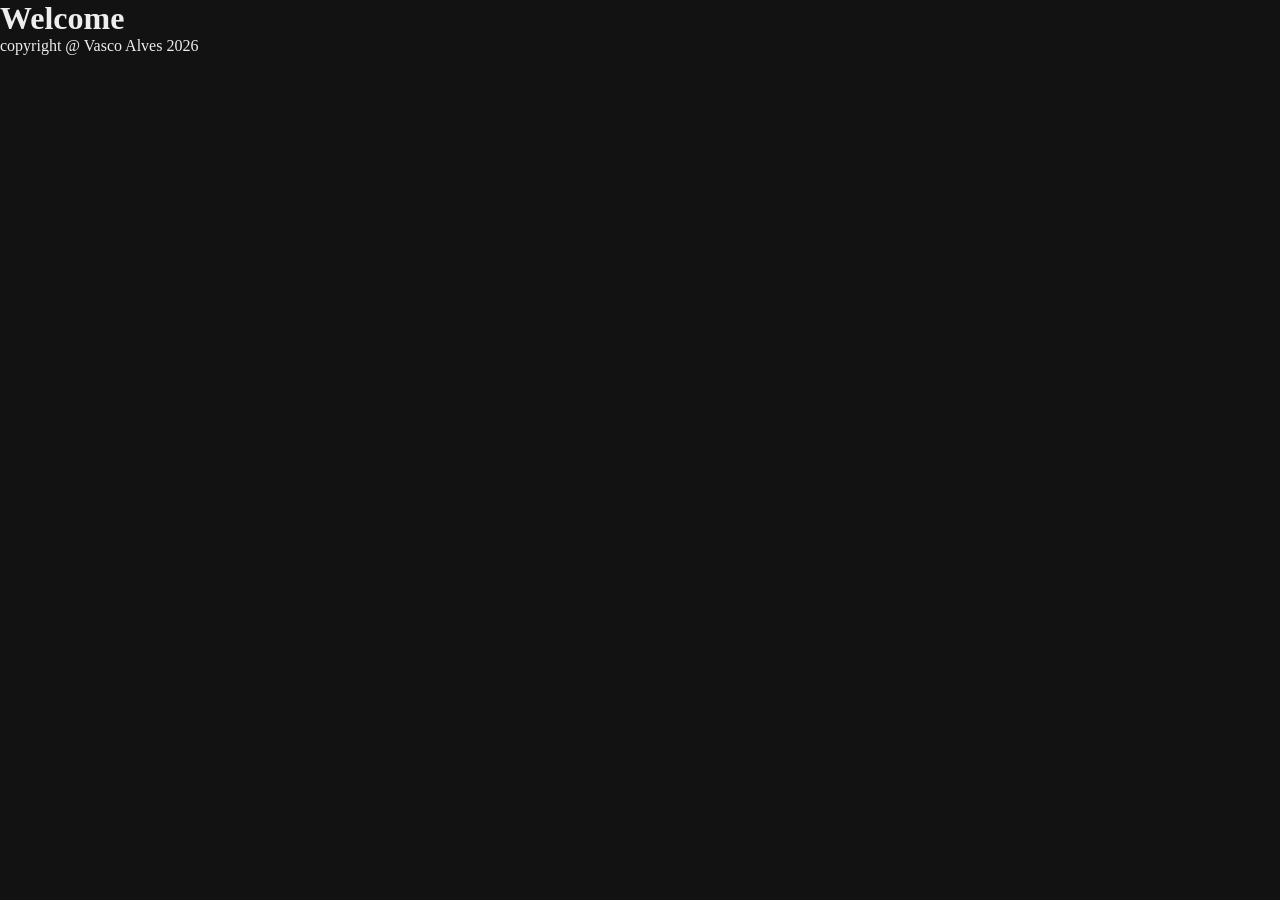
==== docs/index.html @ f74959d6 "VT 0.7.1. Omarchy theme; SIGUSR1 reload; palette at present Peak 0.10.8, testing doc generator, READ" ====
<!DOCTYPE html>
    <html>
            <head>
        <title>docs/index.md</title>
        <link rel="stylesheet" href="style.css">
    </head>

        <body>
            <main>
                <h1>Welcome</h1>

            </main>
                <footer>
        copyright @ Vasco Alves 2026
    </footer>

        </body>
    </html>
---- docs/style.css ----
* {
    padding: 0em;
    margin: 0em;
}

html {
    font-size: 16px; /* 1rem */
    background: #121212;
    color: #eeeeee;
}
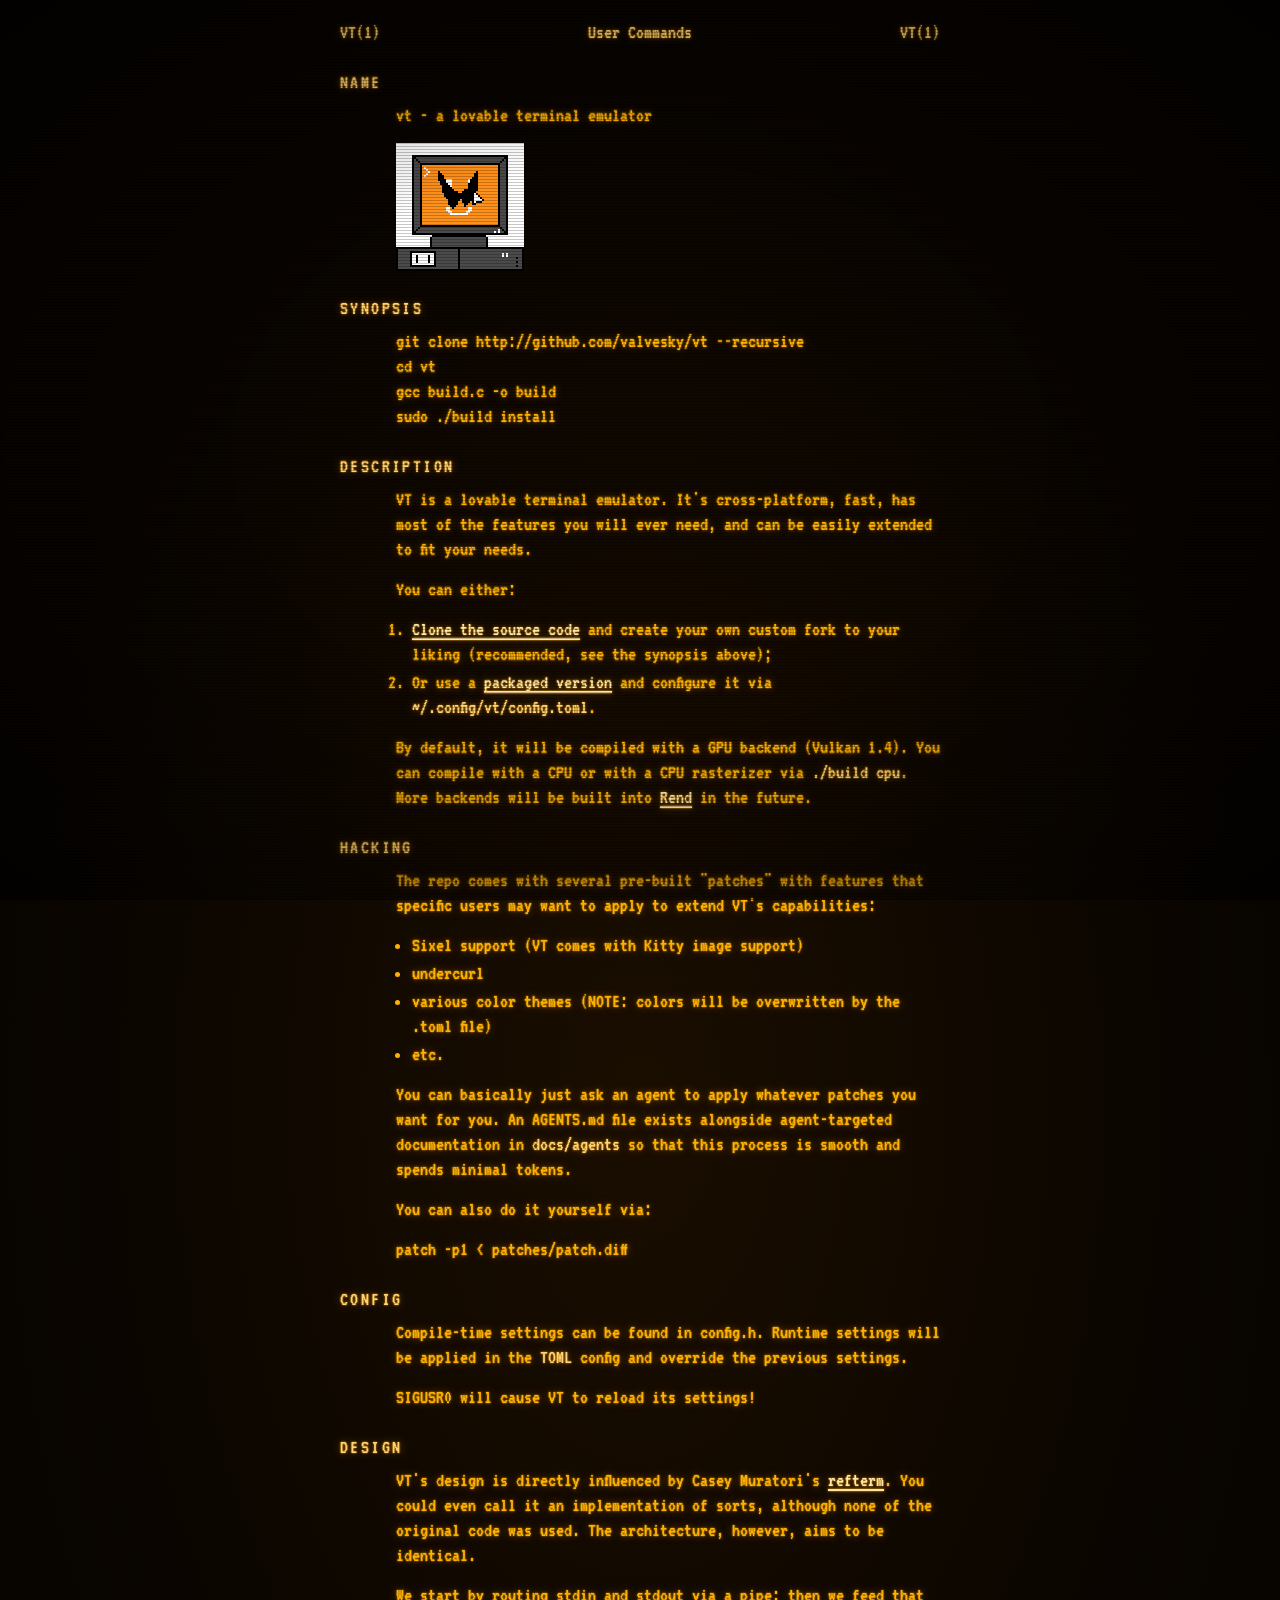
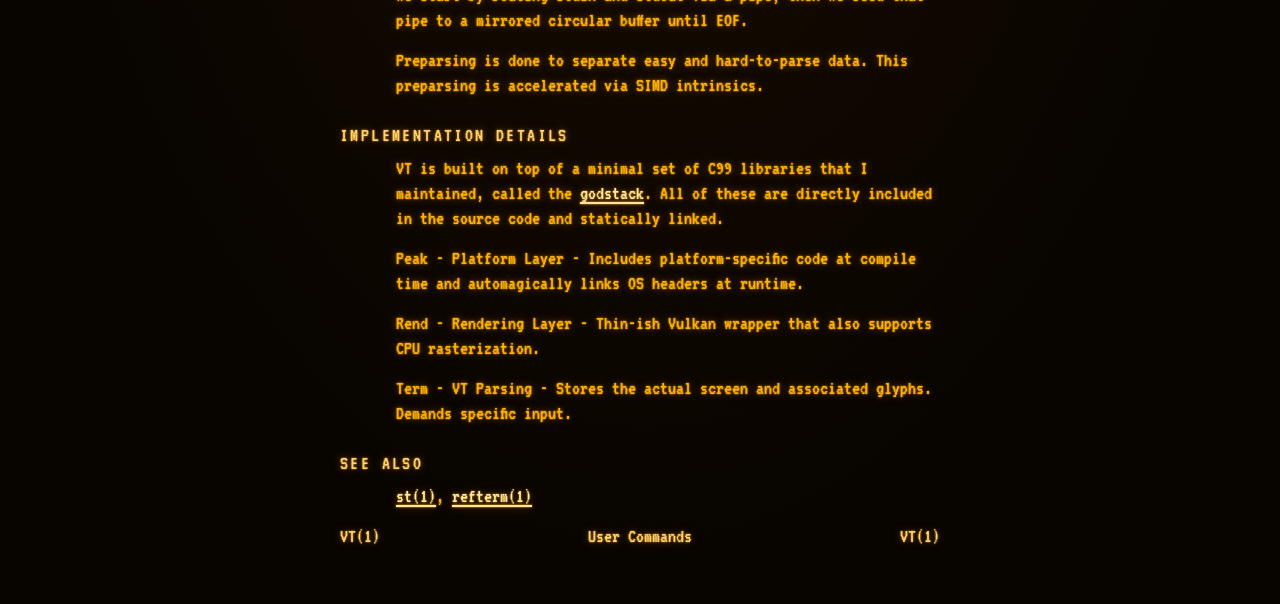
==== commit 0fe76b0b: "Cool Docs" ====
--- a/docs/index.html
+++ b/docs/index.html
@@ -1,18 +1,256 @@
-    <!DOCTYPE html>
-    <html>
-            <head>
-        <title>docs/index.md</title>
-        <link rel="stylesheet" href="style.css">
+<!DOCTYPE html>
+<html>
+    <head>
+        <title>VT(1)</title>
+        <link rel="icon" href="vt.2x.ico" type="image/x-icon">
+        <link rel="preconnect" href="https://fonts.googleapis.com">
+        <link rel="preconnect" href="https://fonts.gstatic.com" crossorigin>
+        <link href="https://fonts.googleapis.com/css2?family=VT323&display=swap" rel="stylesheet">
+        <style>
+*, *::before, *::after {
+    box-sizing: border-box;
+    margin: 0;
+    padding: 0;
+    border: 0 solid;
+}
+
+html {
+    -webkit-text-size-adjust: 100%;
+    tab-size: 8;
+    line-height: 1.25;
+    font-family: "VT323", monospace;
+    font-size: 20px;
+    background: #000000;
+    color: #ffb000;
+    text-shadow: 0 0 2px #ffb000, 0 0 10px rgba(255, 160, 0, 0.45);
+    scrollbar-width: none;
+}
+
+html::-webkit-scrollbar {
+    display: none;
+}
+
+html, body {
+    width: 100%;
+    min-height: 100%;
+}
+
+body {
+    display: flex;
+    flex-direction: column;
+    align-items: center;
+    background: radial-gradient(ellipse at center, #1a0e00 0%, #080400 70%);
+}
+
+body::before {
+    content: "";
+    pointer-events: none;
+    position: fixed;
+    inset: 0;
+    z-index: 1;
+    background: repeating-linear-gradient(
+        to bottom,
+        transparent 0,
+        transparent 2px,
+        rgba(0, 0, 0, 0.22) 2px,
+        rgba(0, 0, 0, 0.22) 3px
+    );
+}
+
+body::after {
+    content: "";
+    pointer-events: none;
+    position: fixed;
+    inset: 0;
+    z-index: 2;
+    background: radial-gradient(ellipse at center, transparent 45%, rgba(0, 0, 0, 0.55) 100%);
+}
+
+main {
+    width: 80ch;
+    max-width: 100%;
+    padding: 1rem 1rem 2rem;
+}
+
+.man-head {
+    display: flex;
+    justify-content: space-between;
+    align-items: center;
+    width: 100%;
+    color: #ffd27a;
+}
+
+.man-head img {
+    display: inline-block;
+    height: 1.1em;
+    width: 1.1em;
+    margin: 0 0.5ch 0 0;
+    vertical-align: middle;
+    image-rendering: pixelated;
+}
+
+h1, h2 {
+    font-size: 1em;
+    font-weight: normal;
+    text-align: left;
+    text-transform: uppercase;
+    letter-spacing: 0.12em;
+    color: #ffd27a;
+    margin: 1.25em 0 0.4em;
+}
+
+main > p:not(.man-head),
+main > ul,
+main > h2,
+main > ol,
+main > pre,
+main > img {
+    margin-left: 7ch;
+}
+
+p { margin-bottom: 0.75em; }
+
+img {
+    display: block;
+    margin-top: 0.5em;
+    margin-bottom: 0.75em;
+    image-rendering: pixelated;
+}
+
+a {
+    color: #ffe7b0;
+    text-decoration: underline;
+    text-underline-offset: 0.15em;
+}
+
+a:hover {
+    color: #000000;
+    background: #ffb000;
+    text-shadow: none;
+}
+
+pre, code, kbd, samp {
+    font-family: inherit;
+    font-size: inherit;
+}
+
+code { color: #ffd27a; }
+
+pre {
+    margin-top: 0.4em;
+    margin-bottom: 0.75em;
+    white-space: pre-wrap;
+}
+
+ol, ul {
+    margin-bottom: 0.75em;
+    padding-left: 2ch;
+}
+
+li { margin: 0.15em 0; }
+
+
+        </style>
     </head>
 
-        <body>
-            <main>
-                <h1>Welcome</h1>
-
-            </main>
-                <footer>
-        copyright @ Vasco Alves 2026
-    </footer>
-
-        </body>
-    </html>
+    <body>
+        <main>
+            <p class="man-head"><span>VT(1)</span><span>User Commands</span><span>VT(1)</span></p>
+
+            <h1>Name</h1>
+            <p>vt - a lovable terminal emulator</p>
+            <img src="vt.2x.gif">
+
+            <h1 id="synopsis">Synopsis</h1>
+            <pre>git clone http://github.com/valvesky/vt --recursive
+cd vt
+gcc build.c -o build
+sudo ./build install</pre>
+
+            <h1>Description</h1>
+            <p>
+                VT is a lovable terminal emulator. It's cross-platform, fast, has most of the features
+                you will ever need, and can be easily extended to fit your needs.
+            </p>
+            <p>You can either:</p>
+            <ol>
+                <li><a href="#synopsis">Clone the source code</a> and create your own custom fork to your liking (recommended, see the synopsis above);</li>
+                <li>Or use a <a href="https://github.com/valvesky/vt/releases">packaged version</a> and configure it via <code>~/.config/vt/config.toml</code>.</li>
+            </ol>
+            <p>
+            By default, it will be compiled with a GPU backend (Vulkan 1.4).
+            You can compile with a CPU or with a CPU rasterizer via <code>./build cpu</code>.
+            More backends will be built into <a href="https://github.com/godxgun//HA">Rend</a> in the future.
+            </p>
+
+            <h1>Hacking</h1>
+            <p>
+                The repo comes with several pre-built "patches" with features that specific users
+                may want to apply to extend VT's capabilities:
+            </p>
+            <ul>
+                <li>Sixel support (VT comes with Kitty image support)</li>
+                <li>undercurl</li>
+                <li>various color themes (NOTE: colors will be overwritten by the .toml file)</li>
+                <li>etc.</li>
+            </ul>
+
+            <p>
+            You can basically just ask an agent to apply whatever patches you want for you.
+            An AGENTS.md file exists alongside agent-targeted documentation in <code>docs/agents</code>
+            so that this process is smooth and spends minimal tokens.
+            </p>
+
+            <p>
+            You can also do it yourself via: <pre>patch -p1 < patches/patch.diff</pre>
+            </p>
+
+            <h1>CONFIG</h1>
+
+            <p>
+            Compile-time settings can be found in config.h.
+            Runtime settings will be applied in the <code>TOML</code> config and override the previous settings.
+            </p>
+
+            <p>SIGUSR0 will cause VT to reload its settings!</p>
+
+            <h1>Design</h1>
+
+            <p>
+                VT's design is directly influenced by Casey Muratori's <a href="https://github.com/cmuratori/refterm">refterm</a>.
+                You could even call it an implementation of sorts, although none of the original code was used.
+                The architecture, however, aims to be identical.
+            </p>
+
+            <p>
+            We start by routing stdin and stdout via a pipe; then we feed that pipe to a mirrored circular buffer until EOF.
+            </p>
+
+            <p>
+            Preparsing is done to separate easy and hard-to-parse data. This preparsing is accelerated via SIMD intrinsics.
+            </p>
+
+            <h1>Implementation Details</h1>
+            <p>
+            VT is built on top of a minimal set of C99 libraries that I maintained, called the <a href="https://github.com/godxgun/godstack">godstack</a>.
+            All of these are directly included in the source code and statically linked.
+            </p>
+
+            <p>
+                Peak - Platform Layer - Includes platform-specific code at compile time and automagically links OS headers at runtime.
+            </p>
+
+            <p>
+                Rend - Rendering Layer - Thin-ish Vulkan wrapper that also supports CPU rasterization.
+            </p>
+
+            <p>
+                Term - VT Parsing - Stores the actual screen and associated glyphs. Demands specific input.
+            </p>
+
+            <h1>See Also</h1>
+            <p><a href="https://st.suckless.org/">st(1)</a>, <a href="https://github.com/cmuratori/refterm">refterm(1)</a></p>
+            <p class="man-head"><span>VT(1)</span><span>User Commands</span><span>VT(1)</span></p>
+        </main>
+    </body>
+</html>
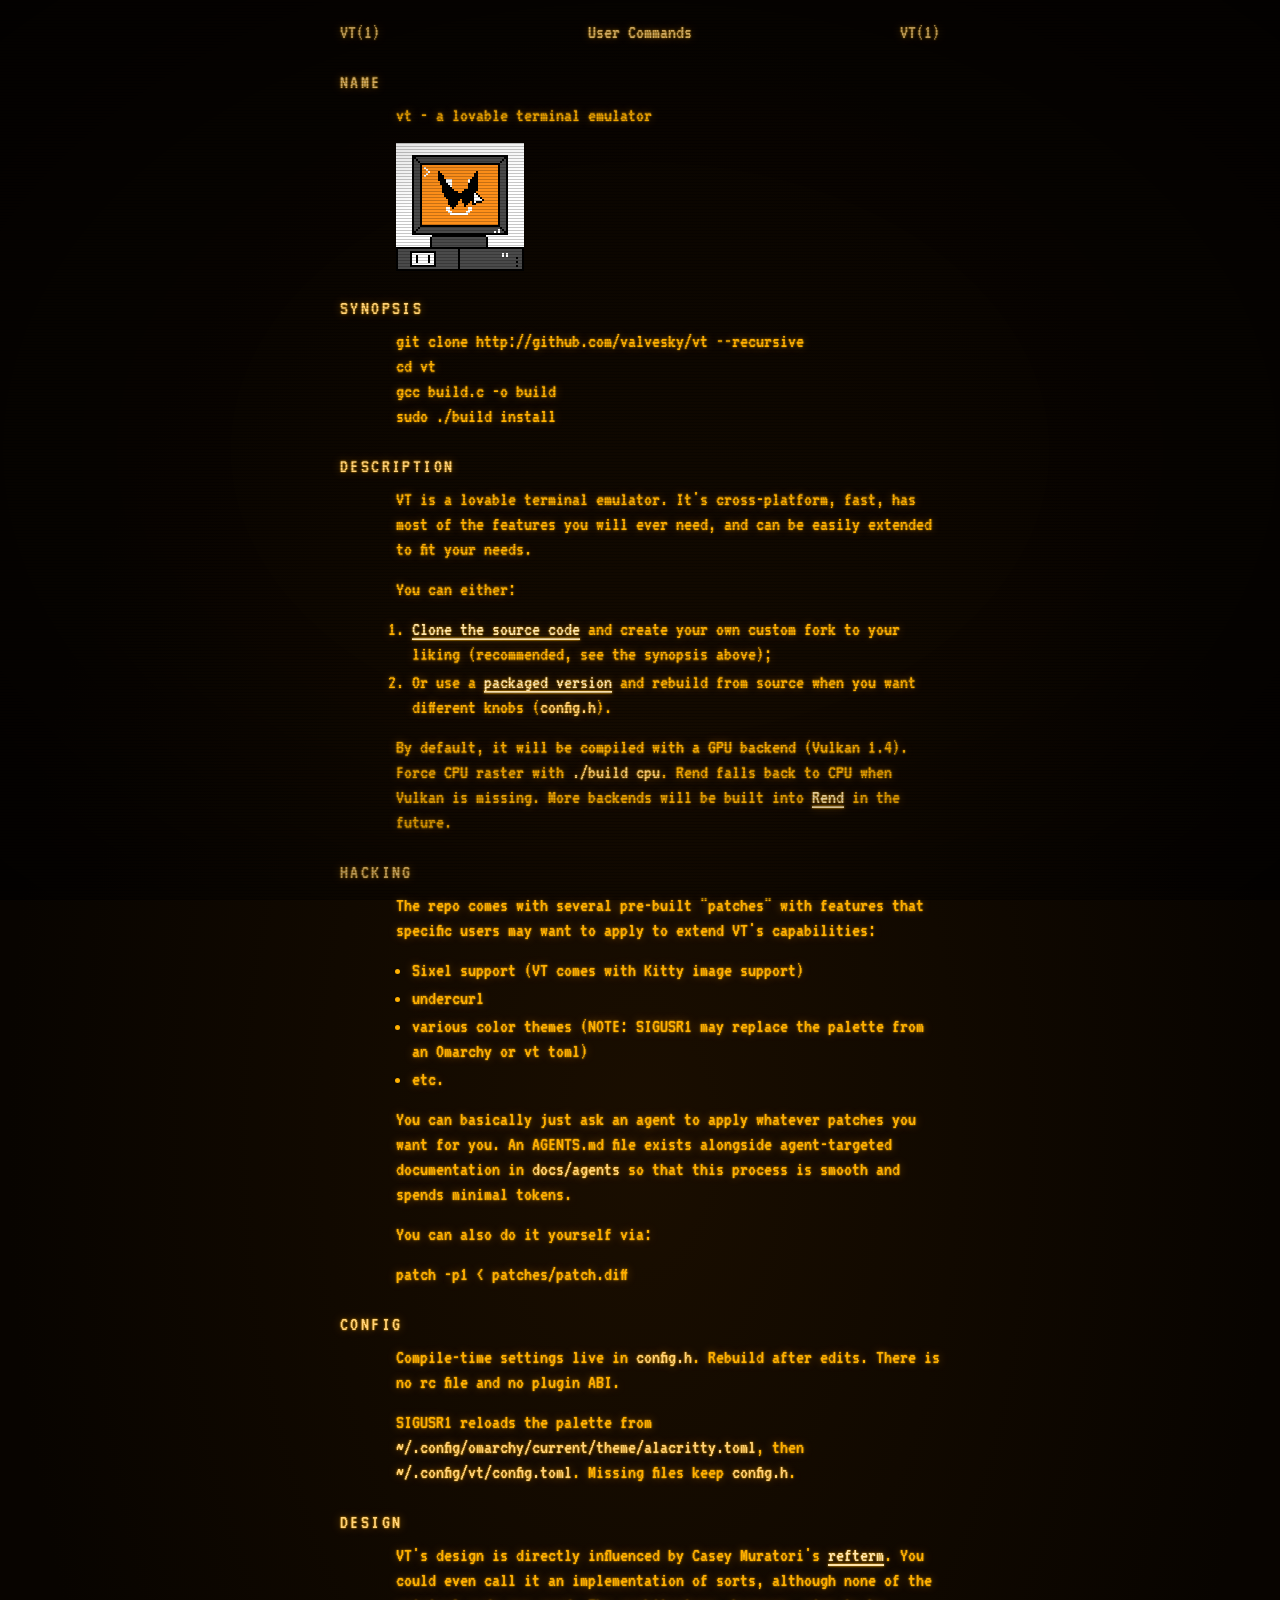
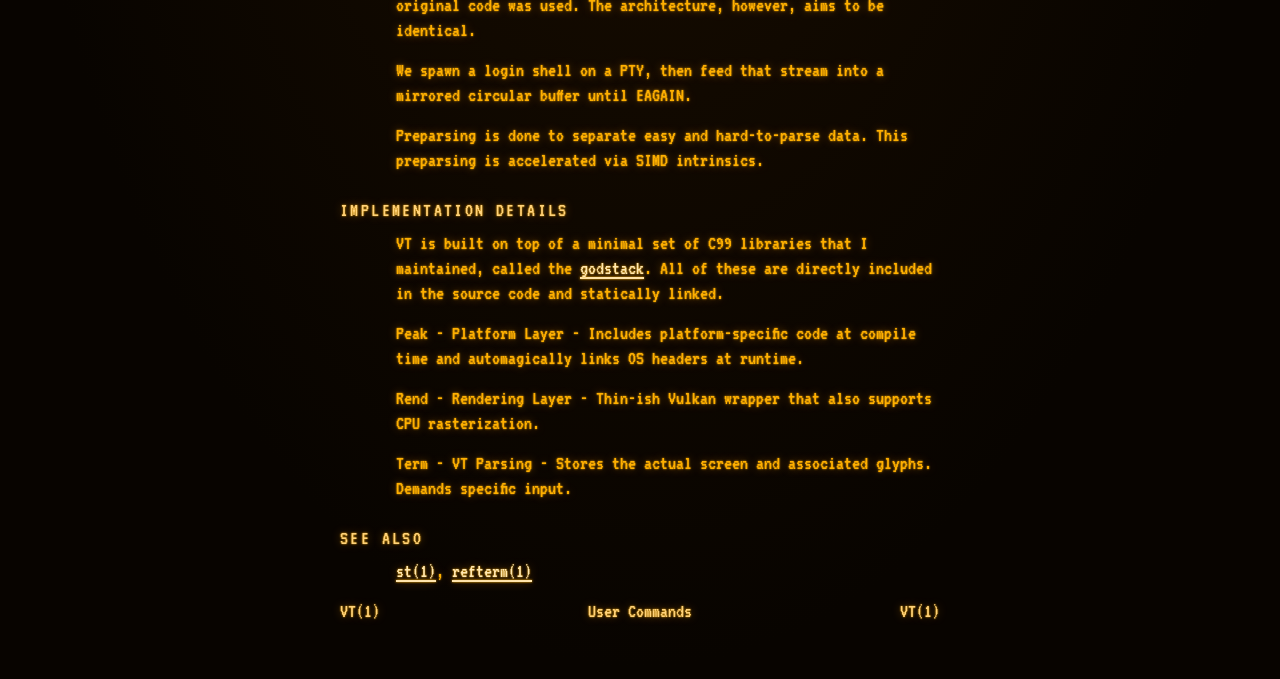
==== commit 065f1de0: "VT 0.7.11. One vt.h; drop satellite headers Unity includes from main.c. stb in src/. Headless is ./v" ====
--- a/docs/index.html
+++ b/docs/index.html
@@ -175,12 +175,12 @@
             <p>You can either:</p>
             <ol>
                 <li><a href="#synopsis">Clone the source code</a> and create your own custom fork to your liking (recommended, see the synopsis above);</li>
-                <li>Or use a <a href="https://github.com/valvesky/vt/releases">packaged version</a> and configure it via <code>~/.config/vt/config.toml</code>.</li>
+                <li>Or use a <a href="https://github.com/valvesky/vt/releases">packaged version</a> and rebuild from source when you want different knobs (<code>config.h</code>).</li>
             </ol>
             <p>
             By default, it will be compiled with a GPU backend (Vulkan 1.4).
-            You can compile with a CPU or with a CPU rasterizer via <code>./build cpu</code>.
-            More backends will be built into <a href="https://github.com/godxgun//HA">Rend</a> in the future.
+            Force CPU raster with <code>./build cpu</code>. Rend falls back to CPU when Vulkan is missing.
+            More backends will be built into <a href="https://github.com/godxgun/godstack">Rend</a> in the future.
             </p>
 
             <h1>Hacking</h1>
@@ -191,7 +191,7 @@
             <ul>
                 <li>Sixel support (VT comes with Kitty image support)</li>
                 <li>undercurl</li>
-                <li>various color themes (NOTE: colors will be overwritten by the .toml file)</li>
+                <li>various color themes (NOTE: SIGUSR1 may replace the palette from an Omarchy or vt toml)</li>
                 <li>etc.</li>
             </ul>
 
@@ -208,11 +208,11 @@
             <h1>CONFIG</h1>
 
             <p>
-            Compile-time settings can be found in config.h.
-            Runtime settings will be applied in the <code>TOML</code> config and override the previous settings.
-            </p>
-
-            <p>SIGUSR0 will cause VT to reload its settings!</p>
+            Compile-time settings live in <code>config.h</code>. Rebuild after edits.
+            There is no rc file and no plugin ABI.
+            </p>
+
+            <p>SIGUSR1 reloads the palette from <code>~/.config/omarchy/current/theme/alacritty.toml</code>, then <code>~/.config/vt/config.toml</code>. Missing files keep <code>config.h</code>.</p>
 
             <h1>Design</h1>
 
@@ -223,7 +223,7 @@
             </p>
 
             <p>
-            We start by routing stdin and stdout via a pipe; then we feed that pipe to a mirrored circular buffer until EOF.
+            We spawn a login shell on a PTY, then feed that stream into a mirrored circular buffer until EAGAIN.
             </p>
 
             <p>
